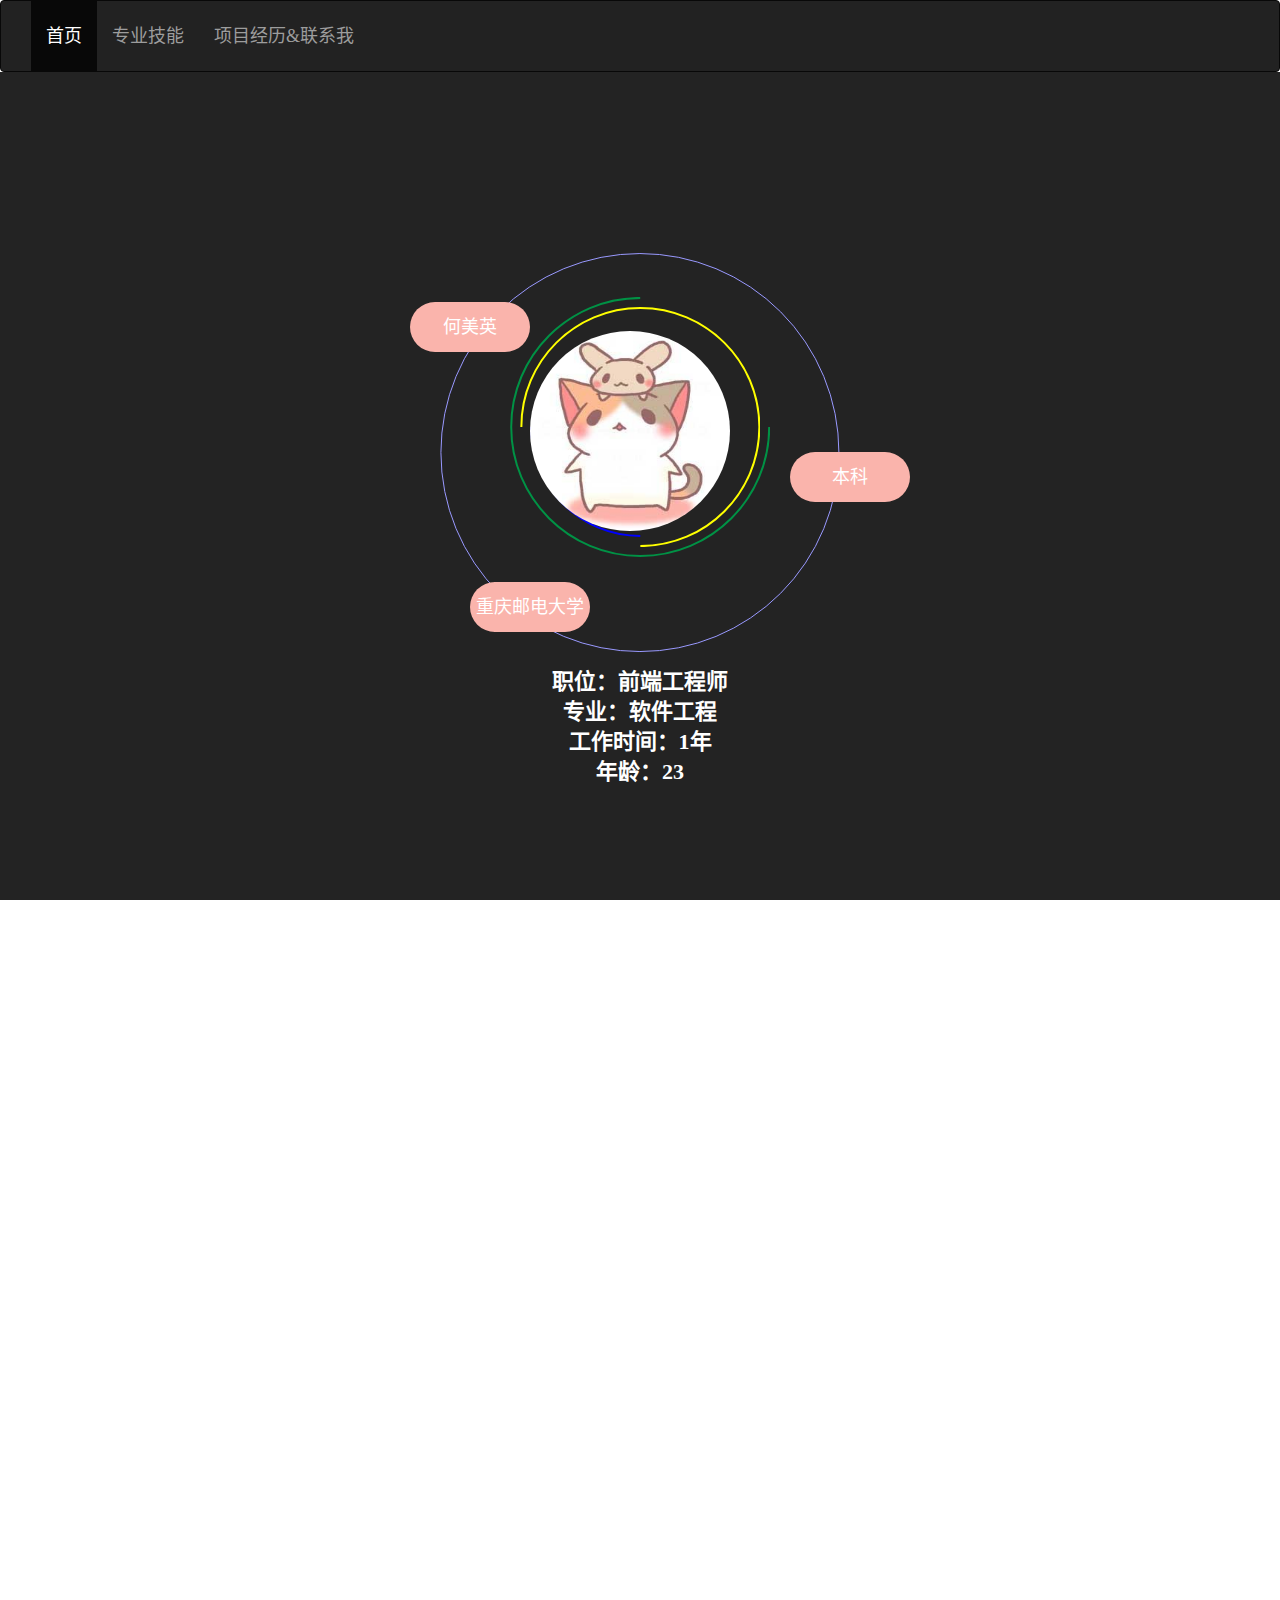
==== index.html @ 537fa1a9 "Rename resume.html to index.html" ====
<!doctype html>
<html lang="zh-cn">

<head>
    <meta charset="utf-8">
    <meta name="viewport" content="width=device-width,initial-scale=1" />
    <title>前端开发</title>
    <link rel="stylesheet" href="demo1.css">
    <link href="https://maxcdn.bootstrapcdn.com/bootstrap/3.3.7/css/bootstrap.min.css" rel="stylesheet">
    <script src="jquery-1.12.2.min.js"></script>
    <script src="jquery.fullPage.js"></script>
    <script src="jquery.fullPage.min.js"></script>
</head>

<body>
    <!--   头部 -->
     <header>
        <nav  class="navbar navbar-inverse" role="navigation">
            <div class="container-fluid"> 
            <div class="navbar-header">
                <button type="button" class="navbar-toggle" data-toggle="collapse"
                        data-target="#example-navbar-collapse">
                    <span class="sr-only">切换导航</span>
                    <span class="icon-bar"></span>
                    <span class="icon-bar"></span>
                    <span class="icon-bar"></span>
                </button>
                <a class="navbar-brand" href="#"></a>
            </div>
            <div class="collapse navbar-collapse" id="example-navbar-collapse">
                <ul class="nav navbar-nav" id="menu">
                            <li data-menuanchor="page1" class="active"><a href="#page1">首页</a></li>
                            <li data-menuanchor="page2"><a href="#page2">专业技能</a></li>
                            <li data-menuanchor="page3"><a href="#page3">项目经历&联系我</a></li>
                </ul>
            </div>
            </div>
        </nav>
    </header>
    <section class="section-wrap">
        <div class="section box" style="background:#232323">
            <div class="sectionContent1">
                <div class="cycle_item">
                    <!-- 圆圈 -->
                    <span class="self_a">何美英</span>
                    <span class="blog_a">本科</span>
                    <span class="github_a">重庆邮电大学</span>
                    <div class="green_cycle">
                        <img class="green_cycle_img" src="icon/green_cycle.svg">
                        <div class="yellow_cycle">
                            <img class="yellow_cycle_img" src="icon/yellow_cycle.svg">
                            <div class="blue_cycle">
                                <img class="blue_cycle_img" src="icon/blue_cycle.svg">
                                <div class="head_img div">
                                    <img class="head_img" src="icon/head.PNG">
                                </div>
                            </div>
                        </div>
                    </div>

                    <div class="self_message">
                        <p>职位：前端工程师</p>
                        <p>专业：软件工程</p>
                        <p>工作时间：1年</p>
                        <p>年龄：23</p>
                    </div>
                </div>
            </div>
        </div>
        <!--  技能  -->
        <div class="section box" style="background:#232323">
            <div class="sectionContent2 row">
                <div class="col-lg-6 col-sm-6 col-sm-12">
                    <div class='bar mint'>css</div>
                    <div class='bar mint'>javascript</div>
                    <div class='bar mint'>bootstrap</div>
                    <div class='bar mint'>html5</div>
                    <div class='bar mint'>jquery</div>
                    <div class='bar mint'>vue</div>
                </div>
                <div class="col-lg-6 col-sm-6 col-sm-12" >
                    <div class="skill">
                        <p>专业技能</p>
                    </div>
                    <div class="overline">
                        <p>掌握Web前端开发基本技能，熟悉W3C标准、页面布局架构、前端语义化、浏览器兼容性等，懂些审美，擅长设计，重视用户体验与代码可维护性</p>
                        <p>对UI框架Bootstrap,amazingUI有有一定了解。</p>
                        <p>HTML5&CSS3 根据HTML5标准编写具有语义化的文档结构，了解CSS布局，各种居中方法,了解CSS3新特性,例如box-shadow、transition、animation等</p>
                        <p>Vue 了解双向绑定,响应式原理,组件通信方法,了解vuex状态管理,vue-router前端路由,使用vue-cli脚手架工具开发页面</p>                  
                        <p>英语四级 普通话等级考试二级甲等</p>
                        <p>前后端交互了解 AJAX、JSONP、，前后端交互。</p>
                    </div>
                </div>
            </div>
        </div>


        <div class="section box" style="background:#232323">
            <div class="sectionContent3" style="position:relative">
                <ul class="hobby_content row">
                    <li class="col-lg-4 col-sm-4 col-sm-12">
                        <div class="hobby_img_div">
                            <div class="spinner spinner_01"></div>
                            <div class="hobby_img">
                                项目一
                            </div>
                            <div class="hobby_img_info">
                                <h1>酉辰科技官网</h1>
                                <h2>2017.01-2017.03</h2>
                            </div>
                            <P>利用HTML5、CSS3、bootstrap，jQuery等各种技术来丰富展示响应式网页。
                            </P>
                            <a href="http://www.ucen.cc/">项目地址</a>
                        </div>
                    </li>
                    <li class="col-lg-4 col-sm-4 col-sm-12">
                        <div class="hobby_img_div">
                            <div class="spinner spinner_01"></div>
                            <div class="hobby_img">
                                项目二
                            </div>
                            <div class="hobby_img_info">
                                <h1>酉辰环境官网</h1>
                                <h2>2017.6-2017.8</h2>
                            </div>
                            <P>响应式布局,利用HTML5、CSS3、bootstrap，jQuery等各种技术来丰富展示响应式网页。
                            </P>
                            <a href="http://www.ucenjc.com/">项目地址</a>
                        </div>
                    </li>
                    <li class="col-lg-4 col-sm-4 col-sm-12">
                        <div class="hobby_img_div">
                            <div class="spinner spinner_01"></div>
                            <div class="hobby_img">
                                项目三
                            </div>
                            <div class="hobby_img_info">
                                <h1>常规监测应用子系统</h1>
                                <h2>2018.2-2018.6</h2>
                            </div>
                            <P>基于Vue多页面应用实现的常规监测应用子系统，视图层采用Flex弹性布局，使用了element框架，主要负责前端项目的搭建，和设计师交流页面设计和实现方式，和后端工程师对接 API 等工作 。
                            </P>
                        </div>
                    </li>
                </ul>
                <footer>
                    <ul class="row">
                        <li class="col-lg-4 col-sm-4 col-sm-12">
                            <img src="icon/qq .png" /> 1670151343
                            <li class="col-lg-4 col-sm-4 col-sm-12">
                                <img src="icon/email.png" /> 15826147113@163.com
                            </li>
                            <li class="col-lg-4 col-sm-4 col-sm-12">
                                <img src="icon/phone.png" />
                                <a href="tel:15826147113">15826147113</a>
                            </li>
                        </li>
                    </ul>
                </footer>
            </div>
        </div>
    </section>
    <script>
        $(function() {
            $('.section-wrap').fullpage({
                anchors: ['page1', 'page2', 'page3', 'page4'],
                menu: '#menu',
                'navigator': true
            });
        });
    </script>

</body>

</html>
---- demo1.css ----
@charset "utf-8";
    /* CSS Document */
    
    * {
        font-family: "楷体"
    }
    
    body,
    h1,
    ul {
        margin: 0;
        padding: 0
    }
    
    ul {
        list-style: outside none none;
    }
    
    a {
        text-decoration: none;
    }
  /*头部*/     
 #head {
        height: 70px;
        margin: 0 auto;
    }
.navbar{
     min-height: 70px!important;
     margin-bottom: 0!important;
}
.navbar-nav > li > a {
    font-size: 18px;
    padding-top: 25px!important;
padding-bottom: 25px!important;
}  
/*第一页*/
    .sectionContent1 {
        display: flex;
        flex-direction: row;
        justify-content: center;
        height: 100%;
        align-content:center 
    } 
    .self_message {
        margin-top:160px;
    }
    /*第二页*/
    .sectionContent2,
    .sectionContent3 {
        padding-top: 70px;
        height: 100%;
        width:100%;
        box-sizing: border-box
    }
    .bar {
        border-radius: 4px;
        height: 30px;
        line-height: 30px;
        width:70%;
        margin-top: 40px;
        margin-left: 50px;
        background-color: #14c3a2;
        background-size: 600px 100%;
        border-bottom: 5px solid #0d7e68;
        background-image: repeating-linear-gradient(-45deg, #14c3a2, #14c3a2 30px, #22e8c3 30px, #22e8c3 60px);
        animation: barberpole 12s linear infinite;
        -webkit-animation: barberpole 12s linear infinite;
        -moz-animation: barberpole 12s linear infinite;
        -o-animation: barberpole 12s linear infinite;
        color: #fff;
        padding-left: 20px;
        font-size: 18px;
        font-weight: bold;
    }
    .skill {
        margin:auto;
        height: 100px;
        text-align: center 

    }
    .skill p {
        font-size: 44px;
        color: #CCC;
    }
    .overline {
        color: #ccc;
        font-size: 14px;
    }
  /*  第三页*/
    .hobby_content {
        width: 1000px;
        margin:auto!important;
        top: 50px
    }
   
        .hobby_content li {
        width: 280px;
        height: 430px;
        margin-left: 30px;
        margin-top: 20px;
        background: rgba(56, 56, 56, 0.5);
    }
    
    .hobby_img {
        position: absolute;
        top: 90px;
margin-left: 102px;
        color: #fff;
        font-size: 18px;
    }
    
    .hobby_img_info {
        position: absolute;
        top: 10px;
        margin-left: 35px;
        width: 180px;
        height: 180px;
        border-radius: 50%;
        border: 1px solid #000;
        background: rgba(0, 0, 0);
        opacity: 0;
    }
   
    .wrapBox,
    .box {
        width: 100%;
    } 
    
    .cycle_item {
        background: url('icon/cycle.svg') no-repeat;
        width:400px;
        max-height:600px;
        align-self:center
    }
    
    .green_cycle {
        width: 260px;
        height: 260px;
        margin: 0 auto;
        padding-bottom: 20px;
    }
    
    .yellow_cycle {
        width: 240px;
        height: 240px;
        margin: 0 auto;
        padding-top: 10px;
    }
    
    .blue_cycle {
        width: 220px;
        height: 220px;
        margin: 0 auto;
        padding-top: 10px;
    }
    
    .head_img {
        width: 200px;
        height: 200px;
        margin-top: 7px;
        border-radius: 50%;
    }
    
    .cycle_item span {
        position: absolute;
        display: block;
        background: #FAB4AC;
        border-radius: 25px;
        width: 120px;
        height: 50px;
        line-height: 50px;
        text-align: center;
        z-index: 2;
        font-size: 18px;
        color: #FFF;
    }
    
    .cycle_item>a>span>p {
        text-align: center;
    }
    
    .self_a {
        margin-left: -30px;
        margin-top: 50px;
    }
    
    .self_message>p {
        animation: message;
        animation-duration: 2s;
        font-size: 22px;
        font-weight: bold;
        line-height: 20px;
        color: #FFF;
        text-align: center
    }
    
    
    .blog_a {
        margin-left: 350px;
        margin-top: 200px;
    }
    
    .github_a {
        margin-left: 30px;
        margin-top: 330px;
    }
    
    .green_cycle {
        padding-top: 3.2em;
    }
    
    .green_cycle_img,
    .yellow_cycle_img,
    .blue_cycle_img,
    .head_img {
        position: absolute;
    }
    
    
    .overline p {
        line-height: 18px;
        font-size: 18px;
    }
        
    .spinner {
        width: 200px;
        height: 200px;
        margin: 0 auto;
        border-radius: 50%;
        -webkit-transition: all 0.8s ease-in-out;
        -moz-transition: all 0.8s ease-in-out;
        transition: all 0.8s ease-in-out;
        filter: alpha(opacity=80);
        border: 10px solid #14c3a2;
        border-right-color: #22e8c3;
        border-bottom-color: #22e8c3;
    }    
    .hobby_img_info:hover {
        opacity: 1;
    }
    
    .hobby_img:hover {
        opacity: 0;
    }
    
    .hobby_img_div:hover .spinner {
        -webkit-transform: rotate(180deg);
        transform: rotate(180deg);
        -moz-transform: rotate(180deg);
        -o-transform: rotate(180deg);
    }
    
    .hobby_img_info h1 {
        line-height: 30px;
        text-align: center;
        margin-top: 30px;
        color: #ffffff;
        font-size: 30px
    }
    
    .hobby_content li p {
        width: 200px;
        margin-top: 40px;
        margin-left: 30px;
        color: #ffffff;
    }
    
    .hobby_img_info h2 {
        margin-top: 30px;
        font-size: 16px;
        text-align: center;
        color: #ffffff;
    }
    
    
/*脚部*/
    footer {
        margin-top:30px;
        height: 50px;
        width: 100%;
    }
    
    footer ul {
        width: 70%;
        margin: 0 auto!important;
    }
    
    footer ul li {
        height: 30px;
        line-height: 30px;
        color: #fff;
        font-size: 24px;
    }
    footer ul li:hover{
  cursor: pointer;
    }
    footer ul li a{
        color: #fff
    }
    footer ul li img {
        width: 20px;
        height: 20px;      
    }  
  /*  动画效果*/
    .green_cycle_img,
    .yellow_cycle_img,
    .blue_cycle_img {
        animation-name: clockwise;
        animation-duration: 1s;
        animation-timing-function: linear;
        animation-iteration-count: infinite;
        animation-direction: normal;
    }
    
    @keyframes clockwise {
        from {
            -webkit-transform: rotate(0deg);
            -moz-transform: rotate(0deg);
            -ms-transform: rotate(0deg);
            -o-transform: rotate(0deg);
        }
        to {
            -webkit-transform: rotate(360deg);
            -moz-transform: rotate(360deg);
            -ms-transform: rotate(360deg);
            -o-transform: rotate(360deg);
        }
    }
    
    @-webkit-keyframes clockwise {
        from {
            -webkit-transform: rotate(0deg);
            -moz-transform: rotate(0deg);
            -ms-transform: rotate(0deg);
            -o-transform: rotate(0deg);
        }
        to {
            -webkit-transform: rotate(360deg);
            -moz-transform: rotate(360deg);
            -ms-transform: rotate(360deg);
            -o-transform: rotate(360deg);
        }
    }
        @keyframes barberpole {
        from {
            background-position: 0% 0%;
        }
        to {
            background-position: 600px 0%;
        }
    }
    
    @-webkit-keyframes barberpole {
        from {
            background-position: 0% 0%;
        }
        to {
            background-position: 600px 0%;
        }
    }
        @keyframes message {
        0% {
            opacity: 0;
        }
        50% {
            opacity: 0.5;
        }
        100% {
            opacity: 1;
        }
    }
    
    @-webkit-keyframes message {
        0% {
            opacity: 0;
        }
        50% {
            opacity: 0.5;
        }
        100% {
            opacity: 1;
        }
    }
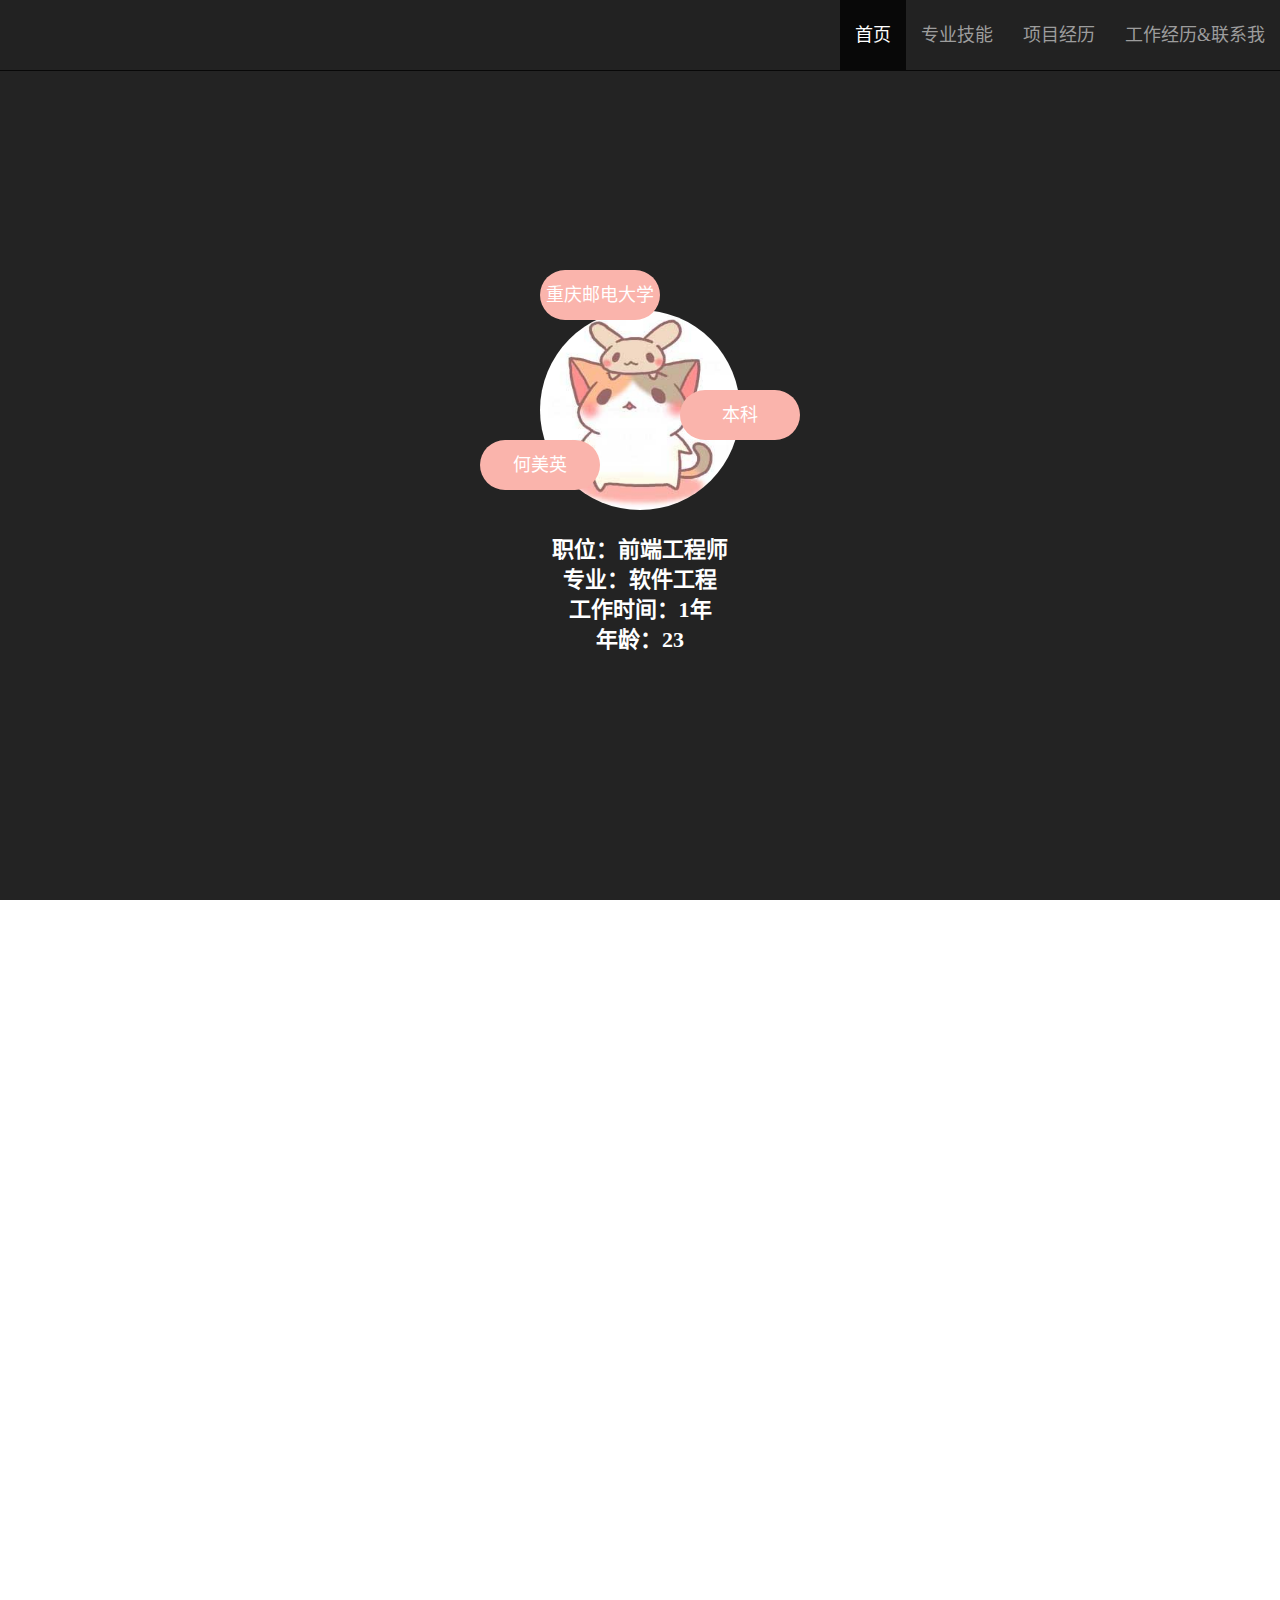
==== commit 820da390: "Merge branch 'master' of https://github.com/cindyhmy/1resume" ====
--- a/index.html
+++ b/index.html
@@ -14,26 +14,25 @@
 
 <body>
     <!--   头部 -->
-     <header>
-        <nav  class="navbar navbar-inverse" role="navigation">
-            <div class="container-fluid"> 
-            <div class="navbar-header">
-                <button type="button" class="navbar-toggle" data-toggle="collapse"
-                        data-target="#example-navbar-collapse">
+    <header>
+        <nav class="navbar navbar-inverse navbar-fixed-top" role="navigation">
+            <div class="container-fluid">
+                <div class="navbar-header">
+                    <button type="button" class="navbar-toggle" data-toggle="collapse" data-target="#example-navbar-collapse">
                     <span class="sr-only">切换导航</span>
                     <span class="icon-bar"></span>
                     <span class="icon-bar"></span>
                     <span class="icon-bar"></span>
                 </button>
-                <a class="navbar-brand" href="#"></a>
-            </div>
-            <div class="collapse navbar-collapse" id="example-navbar-collapse">
-                <ul class="nav navbar-nav" id="menu">
-                            <li data-menuanchor="page1" class="active"><a href="#page1">首页</a></li>
-                            <li data-menuanchor="page2"><a href="#page2">专业技能</a></li>
-                            <li data-menuanchor="page3"><a href="#page3">项目经历&联系我</a></li>
-                </ul>
-            </div>
+                </div>
+                <div class="collapse navbar-collapse" id="example-navbar-collapse">
+                    <ul class="nav navbar-nav navbar-right" id="menu">
+                        <li data-menuanchor="page1" class="active"><a href="#page1">首页</a></li>
+                        <li data-menuanchor="page2"><a href="#page2">专业技能</a></li>
+                        <li data-menuanchor="page3"><a href="#page3">项目经历</a></li>
+                        <li data-menuanchor="page4"><a href="#page4">工作经历&联系我</a></li>
+                    </ul>
+                </div>
             </div>
         </nav>
     </header>
@@ -42,20 +41,11 @@
             <div class="sectionContent1">
                 <div class="cycle_item">
                     <!-- 圆圈 -->
-                    <span class="self_a">何美英</span>
-                    <span class="blog_a">本科</span>
-                    <span class="github_a">重庆邮电大学</span>
-                    <div class="green_cycle">
-                        <img class="green_cycle_img" src="icon/green_cycle.svg">
-                        <div class="yellow_cycle">
-                            <img class="yellow_cycle_img" src="icon/yellow_cycle.svg">
-                            <div class="blue_cycle">
-                                <img class="blue_cycle_img" src="icon/blue_cycle.svg">
-                                <div class="head_img div">
-                                    <img class="head_img" src="icon/head.PNG">
-                                </div>
-                            </div>
-                        </div>
+                    <div class="head_img">
+                        <img class="head_img" src="icon/head.PNG">
+                        <span class="name">何美英</span>
+                        <span class="professional">本科</span>
+                        <span class="school">重庆邮电大学</span>
                     </div>
 
                     <div class="self_message">
@@ -70,25 +60,25 @@
         <!--  技能  -->
         <div class="section box" style="background:#232323">
             <div class="sectionContent2 row">
+                <div class="col-lg-6 col-sm-6 col-sm-12 row" style="padding-bottom:10px">
+                    <div class='bar'>css</div>
+                    <div class='bar'>javascript</div>
+                    <div class='bar'>bootstrap</div>
+                    <div class='bar'>html5</div>
+                    <div class='bar'>jquery</div>
+                    <div class='bar'>vue</div>
+                </div>
                 <div class="col-lg-6 col-sm-6 col-sm-12">
-                    <div class='bar mint'>css</div>
-                    <div class='bar mint'>javascript</div>
-                    <div class='bar mint'>bootstrap</div>
-                    <div class='bar mint'>html5</div>
-                    <div class='bar mint'>jquery</div>
-                    <div class='bar mint'>vue</div>
-                </div>
-                <div class="col-lg-6 col-sm-6 col-sm-12" >
                     <div class="skill">
                         <p>专业技能</p>
                     </div>
                     <div class="overline">
-                        <p>掌握Web前端开发基本技能，熟悉W3C标准、页面布局架构、前端语义化、浏览器兼容性等，懂些审美，擅长设计，重视用户体验与代码可维护性</p>
-                        <p>对UI框架Bootstrap,amazingUI有有一定了解。</p>
-                        <p>HTML5&CSS3 根据HTML5标准编写具有语义化的文档结构，了解CSS布局，各种居中方法,了解CSS3新特性,例如box-shadow、transition、animation等</p>
-                        <p>Vue 了解双向绑定,响应式原理,组件通信方法,了解vuex状态管理,vue-router前端路由,使用vue-cli脚手架工具开发页面</p>                  
-                        <p>英语四级 普通话等级考试二级甲等</p>
-                        <p>前后端交互了解 AJAX、JSONP、，前后端交互。</p>
+                        <p>1.掌握Web前端开发基本技能，熟悉W3C标准、页面布局架构、前端语义化、浏览器兼容性等，懂些审美，擅长设计，重视用户体验与代码可维护性</p>
+                        <p>2.对UI框架Bootstrap,Amaze UI有有一定了解。</p>
+                        <p>3.根据HTML5标准编写具有语义化的文档结构，了解CSS布局，各种居中方法,了解CSS3新特性,例如box-shadow、transition、animation等</p>
+                        <p>4.了解双向绑定,响应式原理,组件通信方法,了解vuex状态管理,vue-router前端路由,使用vue-cli脚手架工具开发页面</p>
+                        <p>5.英语四级,普通话等级考试二级甲等</p>
+                        <p>6.前后端交互了解 AJAX、JSONP，前后端交互。</p>
                     </div>
                 </div>
             </div>
@@ -98,42 +88,30 @@
         <div class="section box" style="background:#232323">
             <div class="sectionContent3" style="position:relative">
                 <ul class="hobby_content row">
-                    <li class="col-lg-4 col-sm-4 col-sm-12">
+                    <li class="col-lg-4 col-sm-6 col-xs-6">
                         <div class="hobby_img_div">
-                            <div class="spinner spinner_01"></div>
-                            <div class="hobby_img">
-                                项目一
-                            </div>
                             <div class="hobby_img_info">
                                 <h1>酉辰科技官网</h1>
                                 <h2>2017.01-2017.03</h2>
                             </div>
-                            <P>利用HTML5、CSS3、bootstrap，jQuery等各种技术来丰富展示响应式网页。
+                            <P>利用HTML5、CSS3、bootstrap，jQuery，Wow.js等各种技术来丰富展示响应式网页。
                             </P>
                             <a href="http://www.ucen.cc/">项目地址</a>
                         </div>
                     </li>
-                    <li class="col-lg-4 col-sm-4 col-sm-12">
+                    <li class="col-lg-4 col-sm-6 col-xs-6">
                         <div class="hobby_img_div">
-                            <div class="spinner spinner_01"></div>
-                            <div class="hobby_img">
-                                项目二
-                            </div>
                             <div class="hobby_img_info">
                                 <h1>酉辰环境官网</h1>
                                 <h2>2017.6-2017.8</h2>
                             </div>
-                            <P>响应式布局,利用HTML5、CSS3、bootstrap，jQuery等各种技术来丰富展示响应式网页。
+                            <P>响应式布局,利用HTML5、CSS3、bootstrap，jQuery，Wow.js等各种技术来丰富展示响应式网页。
                             </P>
                             <a href="http://www.ucenjc.com/">项目地址</a>
                         </div>
                     </li>
-                    <li class="col-lg-4 col-sm-4 col-sm-12">
+                    <li class="col-lg-4 col-sm-6 col-xs-6">
                         <div class="hobby_img_div">
-                            <div class="spinner spinner_01"></div>
-                            <div class="hobby_img">
-                                项目三
-                            </div>
                             <div class="hobby_img_info">
                                 <h1>常规监测应用子系统</h1>
                                 <h2>2018.2-2018.6</h2>
@@ -143,22 +121,36 @@
                         </div>
                     </li>
                 </ul>
+            </div>
+        </div>
+        <!--        第四页 -->
+        <div class="section box" style="background:#232323">
+            <div class="sectionContent4">
+                <div class="express">
+                    <h1>酉辰科技有限公司</h1>
+                    <p class="expressYear">2017年6月~至今</p>
+                    <p class="expressJob">职位：前端工程师</p>
+                    <p class="expressJob">公司规模：45~90人，公司行业：互联网/移动互联网</p>
+                    <p class="expressMessage"> 根据美工图稿，负责官网页面制作。 负责根据业务需求实现项目系统前端页面，维护已完成的项目代码，测试网站各个功能。
+                    </p>
+                </div>
                 <footer>
                     <ul class="row">
                         <li class="col-lg-4 col-sm-4 col-sm-12">
                             <img src="icon/qq .png" /> 1670151343
-                            <li class="col-lg-4 col-sm-4 col-sm-12">
-                                <img src="icon/email.png" /> 15826147113@163.com
-                            </li>
-                            <li class="col-lg-4 col-sm-4 col-sm-12">
-                                <img src="icon/phone.png" />
-                                <a href="tel:15826147113">15826147113</a>
-                            </li>
+                        </li>
+                        <li class="col-lg-4 col-sm-4 col-sm-12">
+                            <img src="icon/email.png" />15826147113@163.com
+                        </li>
+                        <li class="col-lg-4 col-sm-4 col-sm-12">
+                            <img src="icon/phone.png" />
+                            <a href="tel:15826147113">15826147113</a>
                         </li>
                     </ul>
                 </footer>
             </div>
         </div>
+
     </section>
     <script>
         $(function() {
--- a/demo1.css
+++ b/demo1.css
@@ -19,44 +19,122 @@
     a {
         text-decoration: none;
     }
-  /*头部*/     
- #head {
+    /*头部*/
+    
+    #head {
         height: 70px;
         margin: 0 auto;
     }
-.navbar{
-     min-height: 70px!important;
-     margin-bottom: 0!important;
-}
-.navbar-nav > li > a {
-    font-size: 18px;
-    padding-top: 25px!important;
-padding-bottom: 25px!important;
-}  
-/*第一页*/
+    
+    .navbar {
+        min-height: 70px!important;
+        margin-bottom: 0!important;
+    }
+    
+    .navbar-nav>li>a {
+        font-size: 18px;
+        padding-top: 25px!important;
+        padding-bottom: 25px!important;
+    }
+    /*第一页*/
+    
     .sectionContent1 {
+        padding-top: 70px;
         display: flex;
         flex-direction: row;
         justify-content: center;
         height: 100%;
-        align-content:center 
-    } 
+        align-content: center
+    }
+    
     .self_message {
-        margin-top:160px;
+        margin-top: 30px;
+    }
+    
+    .cycle_item {
+        width: 100%;
+        height: 100%;
+        display: flex;
+        justify-content: center;
+        flex-direction: column
+    }
+    
+    .head_img {
+        width: 200px;
+        height: 200px;
+        margin: 0 auto;
+        border-radius: 50%;
+        position: relative;
+    }
+    
+    .cycle_item span {
+        position: absolute;
+        display: block;
+        background: #FAB4AC;
+        border-radius: 25px;
+        width: 120px;
+        height: 50px;
+        line-height: 50px;
+        text-align: center;
+        z-index: 2;
+        font-size: 18px;
+        color: #FFF;
+    }
+    
+    .cycle_item>a>span>p {
+        text-align: center;
+    }
+    
+    .self_a {
+        margin-left: -30px;
+        margin-top: 50px;
+    }
+    
+    .self_message>p {
+        animation: message;
+        animation-duration: 2s;
+        font-size: 22px;
+        font-weight: bold;
+        line-height: 20px;
+        color: #FFF;
+        text-align: center
+    }
+    
+    .school {
+        top: -40px;
+    }
+    
+    .professional {
+        right: -60px;
+        bottom: 70px;
+    }
+    
+    .name {
+        left: -60px;
+        bottom: 20px;
     }
     /*第二页*/
-    .sectionContent2,
-    .sectionContent3 {
+    
+    .sectionContent2 {
         padding-top: 70px;
         height: 100%;
-        width:100%;
-        box-sizing: border-box
-    }
+        width: 100%;
+    }
+    
+    .sectionContent2>div {
+        padding: 10px 50px;
+    }
+    
+    .sectionContent2.row,
+    .sectionContent2 .row {
+        margin: 0!important;
+    }
+    
     .bar {
         border-radius: 4px;
         height: 30px;
         line-height: 30px;
-        width:70%;
+        /*        width:70%;*/
         margin-top: 40px;
         margin-left: 50px;
         background-color: #14c3a2;
@@ -72,160 +150,105 @@
         font-size: 18px;
         font-weight: bold;
     }
+    
     .skill {
-        margin:auto;
-        height: 100px;
-        text-align: center 
-
-    }
+        margin: auto;
+        text-align: center
+    }
+    
     .skill p {
         font-size: 44px;
         color: #CCC;
     }
+    
     .overline {
         color: #ccc;
         font-size: 14px;
     }
-  /*  第三页*/
+    /*  第三页*/
+    
     .hobby_content {
-        width: 1000px;
-        margin:auto!important;
+        max-width: 1000px;
+        margin: auto!important;
         top: 50px
     }
-   
-        .hobby_content li {
-        width: 280px;
-        height: 430px;
-        margin-left: 30px;
-        margin-top: 20px;
-        background: rgba(56, 56, 56, 0.5);
+    
+    .sectionContent3,
+    .sectionContent4 {
+        padding-top: 70px;
+        width: 100%;
+        display: flex;
+        flex-direction: column;
+        justify-content: center;
+        height: 100%;
+        align-content: center
     }
     
     .hobby_img {
         position: absolute;
         top: 90px;
-margin-left: 102px;
+        margin-left: 102px;
         color: #fff;
         font-size: 18px;
     }
     
-    .hobby_img_info {
-        position: absolute;
-        top: 10px;
-        margin-left: 35px;
-        width: 180px;
-        height: 180px;
-        border-radius: 50%;
-        border: 1px solid #000;
-        background: rgba(0, 0, 0);
-        opacity: 0;
-    }
-   
+    .hobby_img_div {
+        width: 100%;
+        height: 100%;
+        padding: 10px;
+        background: rgba(55, 55, 55, 0.5);
+        border: 2px solid #5387CB;
+        border-radius: 5px;
+        box-shadow: 0 0 5px #5387CB
+    }
+    
+    .hobby_content li {
+        margin-bottom: 10px;
+    }
+    /*第四页*/
+    
+    .express {
+        width: 90%;
+        height: 300px;
+        max-width: 1000px;
+        background: rgba(55, 55, 55, 0.5);
+        text-align: center;
+        margin: 0 auto;
+    }
+    
+    .express h1 {
+        color: #5CC396;
+    }
+    
+    .expressYear {
+        color: #DEDEDE;
+        font-size: 20px;
+    }
+    
+    .expressJob {
+        color: #DEDEDE;
+        font-size: 18px;
+    }
+    
+    .expressMessage {
+        color: #DEDEDE;
+        font-size: 16px;
+    }
+    
     .wrapBox,
     .box {
         width: 100%;
-    } 
-    
-    .cycle_item {
-        background: url('icon/cycle.svg') no-repeat;
-        width:400px;
-        max-height:600px;
-        align-self:center
-    }
-    
-    .green_cycle {
-        width: 260px;
-        height: 260px;
-        margin: 0 auto;
-        padding-bottom: 20px;
-    }
-    
-    .yellow_cycle {
-        width: 240px;
-        height: 240px;
-        margin: 0 auto;
-        padding-top: 10px;
-    }
-    
-    .blue_cycle {
-        width: 220px;
-        height: 220px;
-        margin: 0 auto;
-        padding-top: 10px;
-    }
-    
-    .head_img {
-        width: 200px;
-        height: 200px;
-        margin-top: 7px;
-        border-radius: 50%;
-    }
-    
-    .cycle_item span {
-        position: absolute;
-        display: block;
-        background: #FAB4AC;
-        border-radius: 25px;
-        width: 120px;
-        height: 50px;
-        line-height: 50px;
-        text-align: center;
-        z-index: 2;
-        font-size: 18px;
-        color: #FFF;
-    }
-    
-    .cycle_item>a>span>p {
-        text-align: center;
-    }
-    
-    .self_a {
-        margin-left: -30px;
-        margin-top: 50px;
-    }
-    
-    .self_message>p {
-        animation: message;
-        animation-duration: 2s;
-        font-size: 22px;
-        font-weight: bold;
-        line-height: 20px;
-        color: #FFF;
-        text-align: center
-    }
-    
-    
-    .blog_a {
-        margin-left: 350px;
-        margin-top: 200px;
-    }
-    
-    .github_a {
-        margin-left: 30px;
-        margin-top: 330px;
-    }
-    
-    .green_cycle {
-        padding-top: 3.2em;
-    }
-    
-    .green_cycle_img,
-    .yellow_cycle_img,
-    .blue_cycle_img,
-    .head_img {
-        position: absolute;
-    }
-    
+    }
     
     .overline p {
         line-height: 18px;
         font-size: 18px;
     }
-        
+    
     .spinner {
-        width: 200px;
-        height: 200px;
-        margin: 0 auto;
+        height: 0;
+        padding-bottom: 100%;
+        width: 100%;
         border-radius: 50%;
         -webkit-transition: all 0.8s ease-in-out;
         -moz-transition: all 0.8s ease-in-out;
@@ -234,13 +257,6 @@
         border: 10px solid #14c3a2;
         border-right-color: #22e8c3;
         border-bottom-color: #22e8c3;
-    }    
-    .hobby_img_info:hover {
-        opacity: 1;
-    }
-    
-    .hobby_img:hover {
-        opacity: 0;
     }
     
     .hobby_img_div:hover .spinner {
@@ -258,10 +274,15 @@
         font-size: 30px
     }
     
+    .hobby_img_div a {
+        width: 80px;
+        display: block;
+        font-size: 16px;
+        margin: 0 auto;
+    }
+    
     .hobby_content li p {
-        width: 200px;
-        margin-top: 40px;
-        margin-left: 30px;
+        width: 100%;
         color: #ffffff;
     }
     
@@ -271,17 +292,17 @@
         text-align: center;
         color: #ffffff;
     }
-    
-    
-/*脚部*/
+    /*脚部*/
+    
     footer {
-        margin-top:30px;
+        margin-top: 30px;
         height: 50px;
         width: 100%;
     }
     
     footer ul {
-        width: 70%;
+        max-width: 1000px;
+        text-align: center;
         margin: 0 auto!important;
     }
     
@@ -291,17 +312,21 @@
         color: #fff;
         font-size: 24px;
     }
-    footer ul li:hover{
-  cursor: pointer;
-    }
-    footer ul li a{
+    
+    footer ul li:hover {
+        cursor: pointer;
+    }
+    
+    footer ul li a {
         color: #fff
     }
+    
     footer ul li img {
         width: 20px;
-        height: 20px;      
-    }  
-  /*  动画效果*/
+        height: 20px;
+    }
+    /*  动画效果*/
+    
     .green_cycle_img,
     .yellow_cycle_img,
     .blue_cycle_img {
@@ -341,7 +366,8 @@
             -o-transform: rotate(360deg);
         }
     }
-        @keyframes barberpole {
+    
+    @keyframes barberpole {
         from {
             background-position: 0% 0%;
         }
@@ -358,7 +384,8 @@
             background-position: 600px 0%;
         }
     }
-        @keyframes message {
+    
+    @keyframes message {
         0% {
             opacity: 0;
         }
@@ -380,4 +407,35 @@
         100% {
             opacity: 1;
         }
+    }
+    
+    @media (max-width: 576px) {
+        .self_message>p {
+            font-size: 18px;
+        }
+        .sectionContent2>div {
+            padding: 10px;
+        }
+        .bar {
+            margin-top: 10px;
+            width: 45%;
+            float: left;
+            margin-left: 2.5%;
+        }
+        .skill p {
+            font-size: 20px;
+        }
+        .overline p {
+            line-height: 18px;
+            font-size: 14px;
+        }
+        .hobby_img_info h1 {
+            font-size: 20px;
+        }
+        .hobby_content li p {
+            display: none
+        }
+        footer ul li {
+            font-size: 16px!important;
+        }
     }